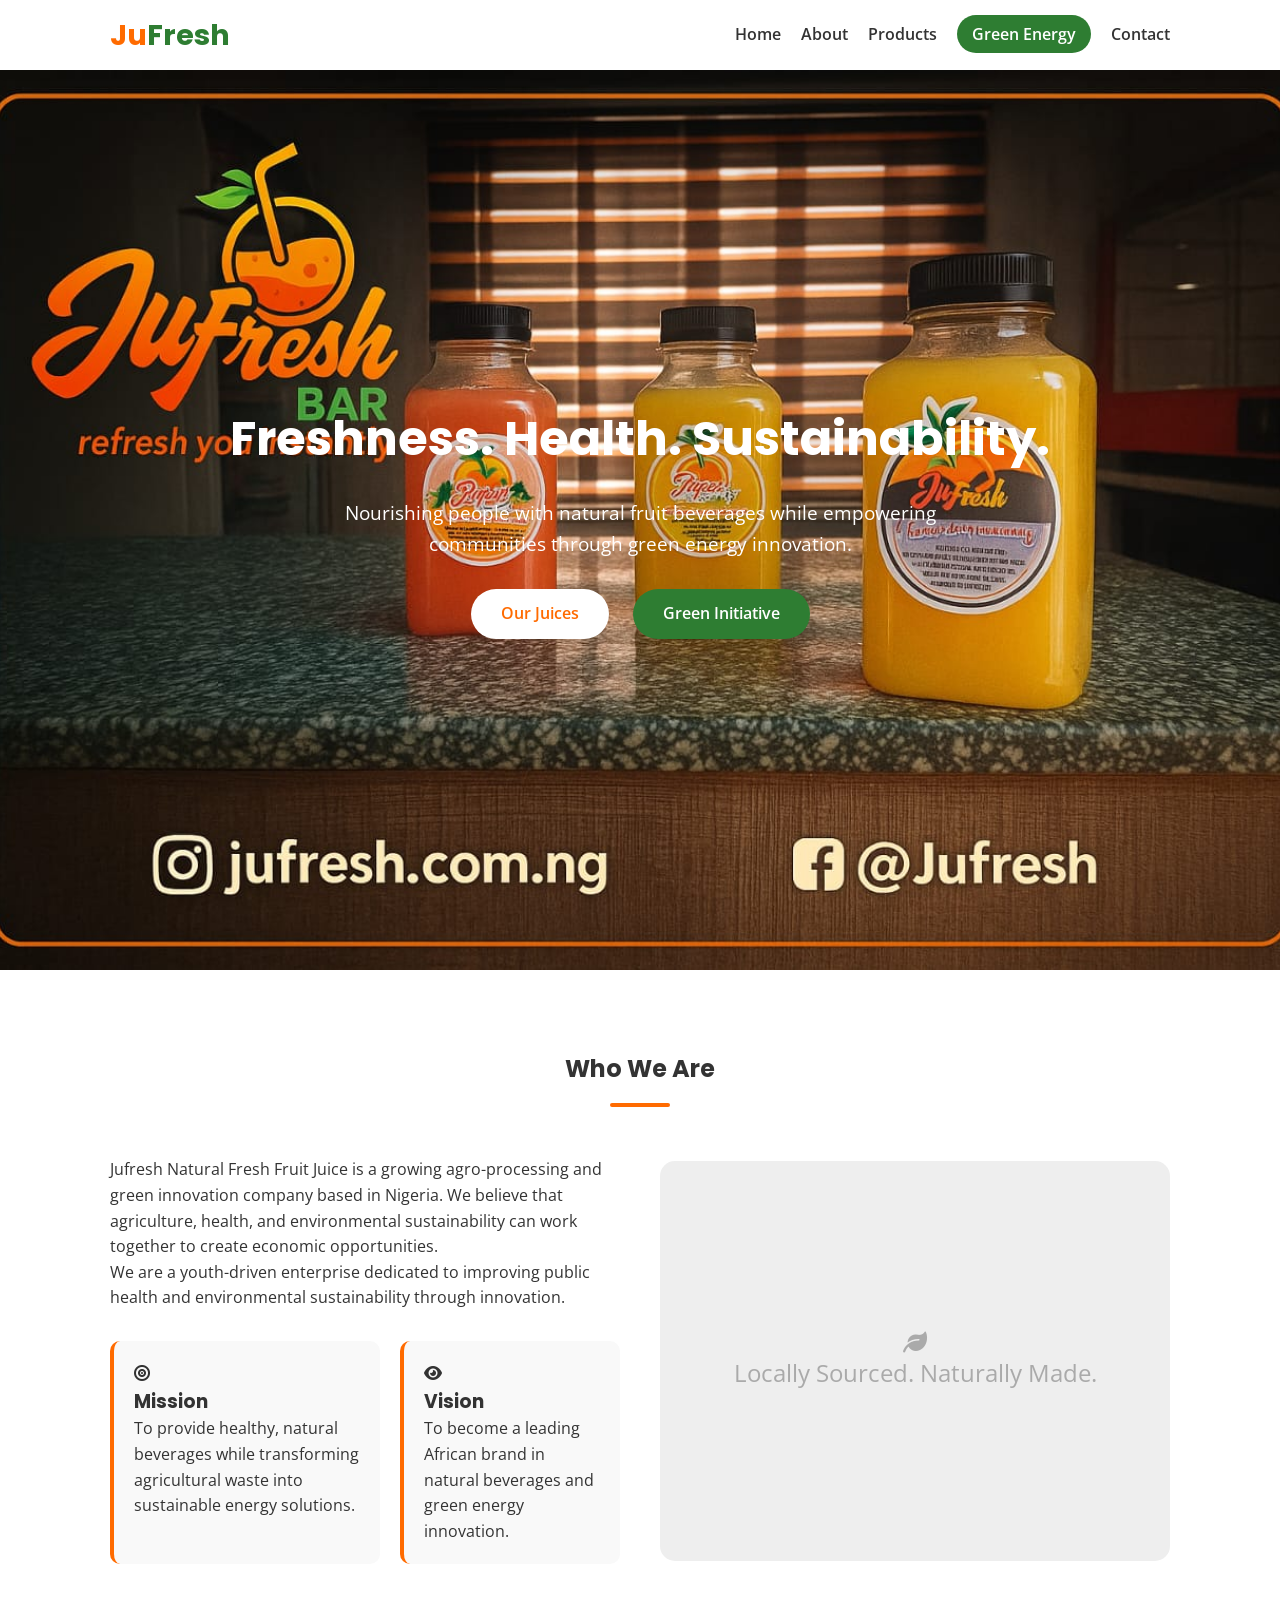
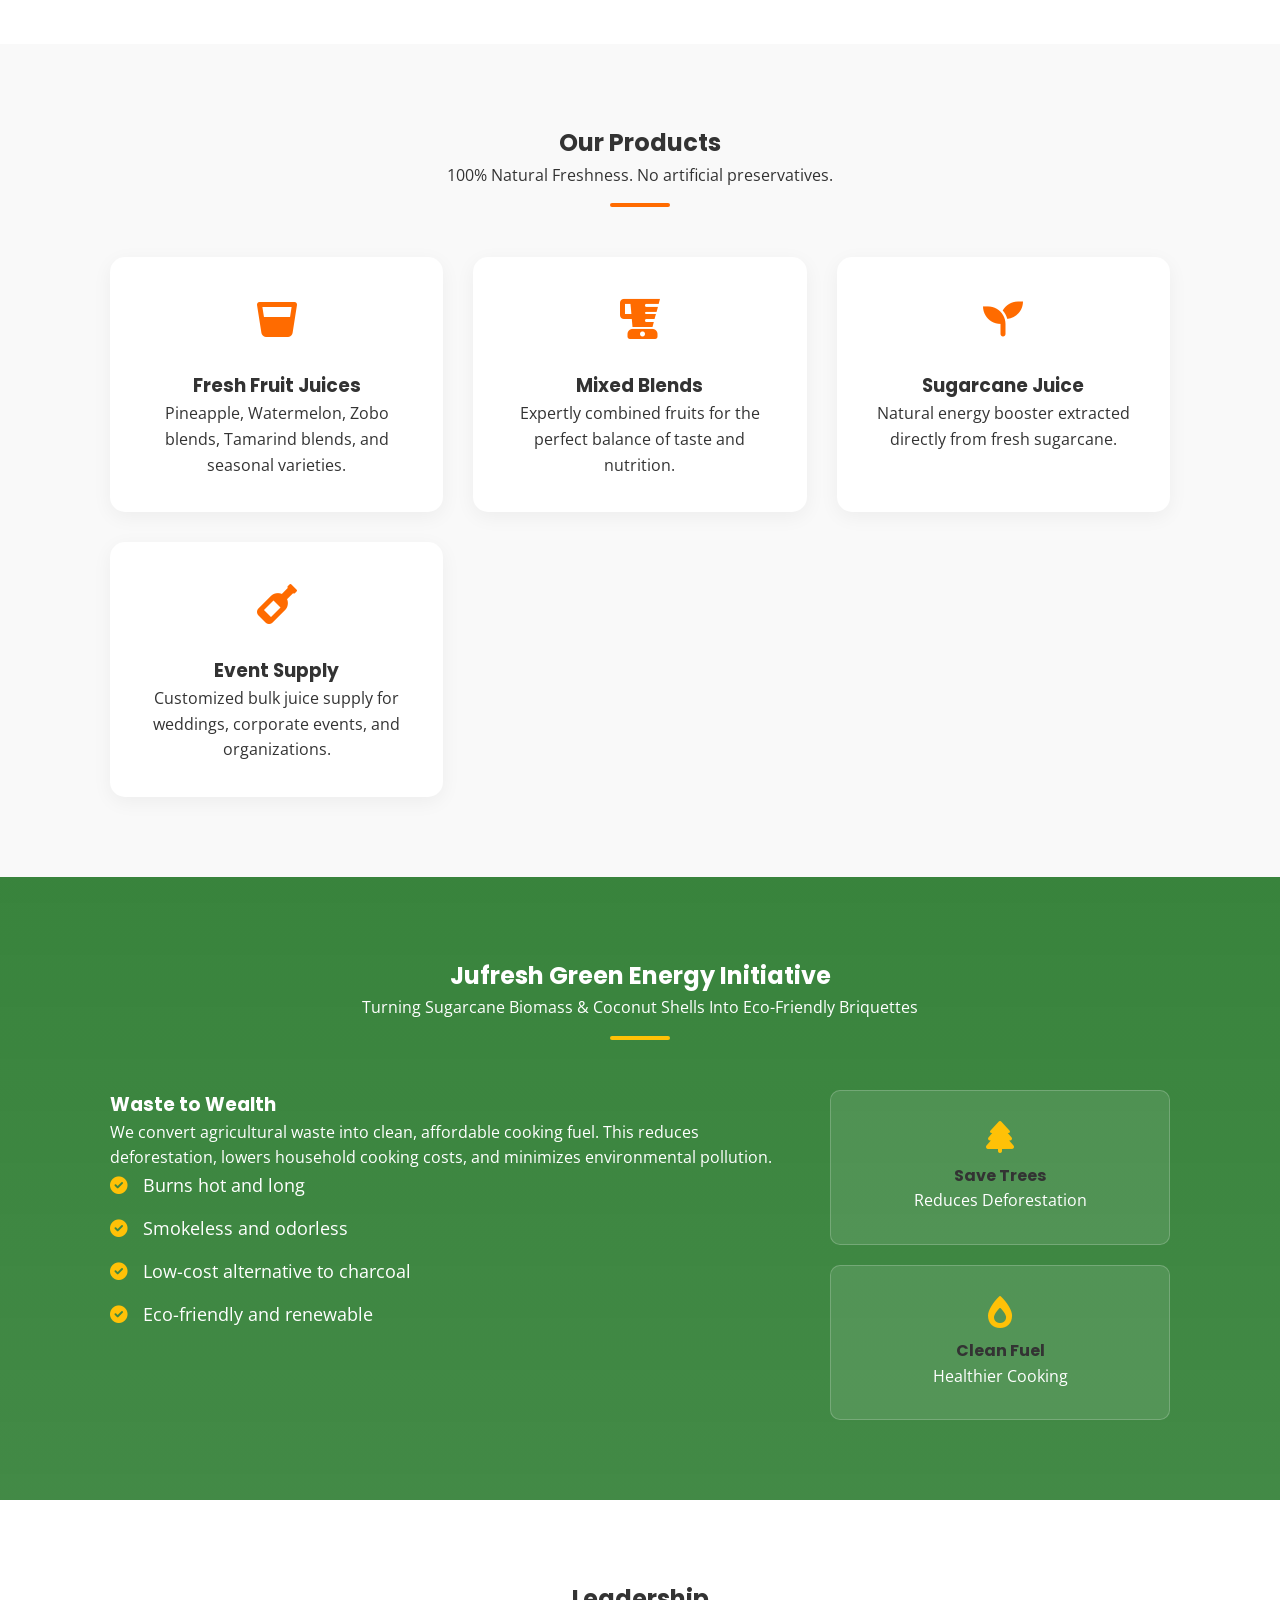
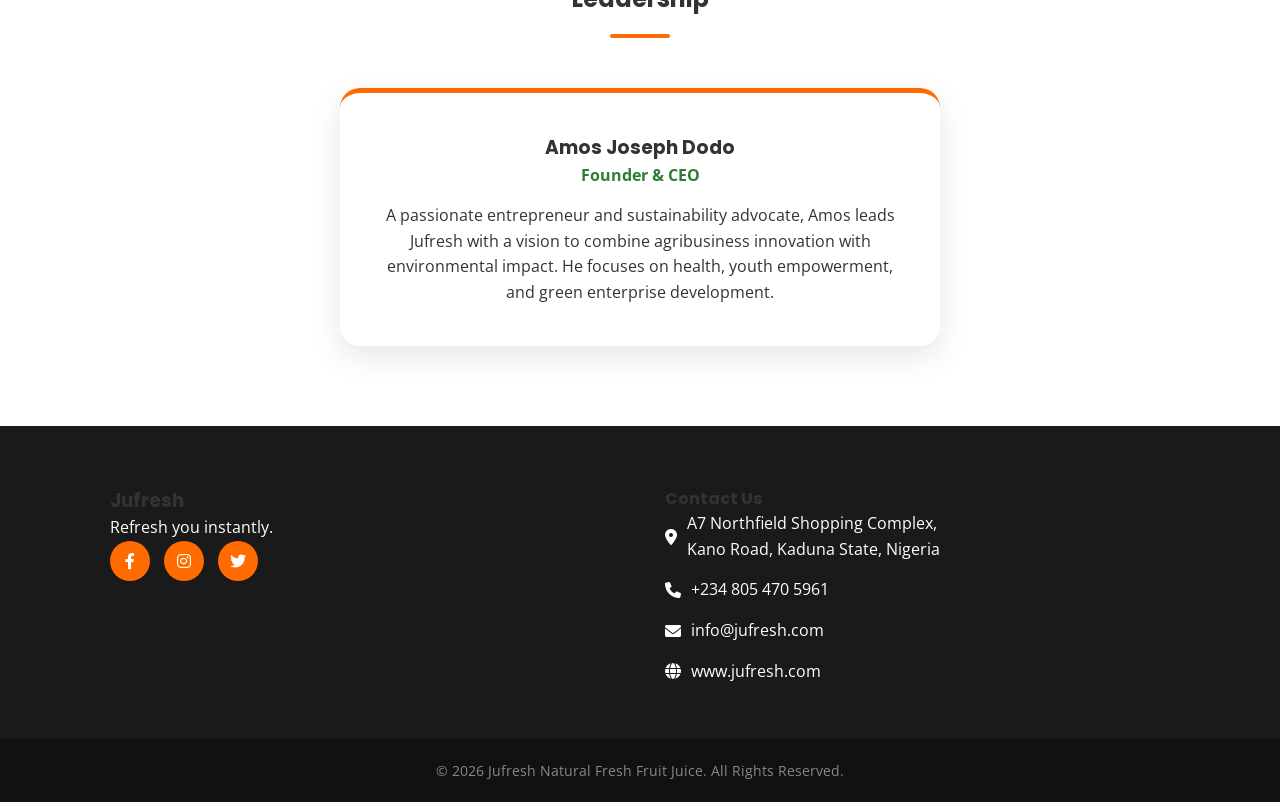
==== index.html @ 8f2bd7f5 "jofresh" ====
<!doctype html>
<html lang="en">
  <head>
    <meta charset="UTF-8" />
    <meta name="viewport" content="width=device-width, initial-scale=1.0" />
    <title>Jufresh | Natural Fruit Juice & Green Energy</title>
    <link
      href="https://fonts.googleapis.com/css2?family=Open+Sans:wght@400;600&family=Poppins:wght@500;700&display=swap"
      rel="stylesheet"
    />
    <link
      rel="stylesheet"
      href="https://cdnjs.cloudflare.com/ajax/libs/font-awesome/6.0.0/css/all.min.css"
    />
    <link rel="stylesheet" href="/styles.css" />
  </head>
  <body>
    <nav class="navbar">
      <div class="container">
        <a href="/images/logo.jpeg" class="logo">Ju<span>Fresh</span></a>
        <div class="menu-toggle" id="mobile-menu">
          <span class="bar"></span>
          <span class="bar"></span>
          <span class="bar"></span>
        </div>
        <ul class="nav-menu">
          <li><a href="#home" class="nav-link">Home</a></li>
          <li><a href="#about" class="nav-link">About</a></li>
          <li><a href="#products" class="nav-link">Products</a></li>
          <li>
            <a href="#green-energy" class="nav-link highlight">Green Energy</a>
          </li>
          <li><a href="#contact" class="nav-link">Contact</a></li>
        </ul>
      </div>
    </nav>

    <header id="home" class="hero">
      <div class="hero-overlay"></div>
      <div class="container hero-content">
        <h1>Freshness. Health. Sustainability.</h1>
        <p>
          Nourishing people with natural fruit beverages while empowering
          communities through green energy innovation.
        </p>
        <div class="hero-btns">
          <a href="#products" class="btn btn-primary">Our Juices</a>
          <a href="#green-energy" class="btn btn-secondary">Green Initiative</a>
        </div>
      </div>
    </header>

    <section id="about" class="section-padding">
      <div class="container">
        <div class="section-header">
          <h2>Who We Are</h2>
          <div class="divider"></div>
        </div>
        <div class="about-grid">
          <div class="about-text">
            <p>
              Jufresh Natural Fresh Fruit Juice is a growing agro-processing and
              green innovation company based in Nigeria. We believe that
              agriculture, health, and environmental sustainability can work
              together to create economic opportunities.
            </p>
            <p>
              We are a youth-driven enterprise dedicated to improving public
              health and environmental sustainability through innovation.
            </p>

            <div class="mission-vision-box">
              <div class="mv-item">
                <i class="fas fa-bullseye"></i>
                <h3>Mission</h3>
                <p>
                  To provide healthy, natural beverages while transforming
                  agricultural waste into sustainable energy solutions.
                </p>
              </div>
              <div class="mv-item">
                <i class="fas fa-eye"></i>
                <h3>Vision</h3>
                <p>
                  To become a leading African brand in natural beverages and
                  green energy innovation.
                </p>
              </div>
            </div>
          </div>
          <div class="about-image">
            <div class="image-placeholder">
              <i class="fas fa-leaf"></i>
              <p>Locally Sourced. Naturally Made.</p>
            </div>
          </div>
        </div>
      </div>
    </section>

    <section id="products" class="section-bg section-padding">
      <div class="container">
        <div class="section-header">
          <h2>Our Products</h2>
          <p>100% Natural Freshness. No artificial preservatives.</p>
          <div class="divider"></div>
        </div>

        <div class="product-grid">
          <div class="product-card">
            <div class="icon-box"><i class="fas fa-glass-whiskey"></i></div>
            <h3>Fresh Fruit Juices</h3>
            <p>
              Pineapple, Watermelon, Zobo blends, Tamarind blends, and seasonal
              varieties.
            </p>
          </div>
          <div class="product-card">
            <div class="icon-box"><i class="fas fa-blender"></i></div>
            <h3>Mixed Blends</h3>
            <p>
              Expertly combined fruits for the perfect balance of taste and
              nutrition.
            </p>
          </div>
          <div class="product-card">
            <div class="icon-box"><i class="fas fa-seedling"></i></div>
            <h3>Sugarcane Juice</h3>
            <p>
              Natural energy booster extracted directly from fresh sugarcane.
            </p>
          </div>
          <div class="product-card">
            <div class="icon-box"><i class="fas fa-wine-bottle"></i></div>
            <h3>Event Supply</h3>
            <p>
              Customized bulk juice supply for weddings, corporate events, and
              organizations.
            </p>
          </div>
        </div>
      </div>
    </section>

    <section id="green-energy" class="green-section section-padding">
      <div class="container">
        <div class="section-header text-white">
          <h2>Jufresh Green Energy Initiative</h2>
          <p>
            Turning Sugarcane Biomass & Coconut Shells Into Eco-Friendly
            Briquettes
          </p>
          <div class="divider white-divider"></div>
        </div>

        <div class="green-content">
          <div class="green-text">
            <h3>Waste to Wealth</h3>
            <p>
              We convert agricultural waste into clean, affordable cooking fuel.
              This reduces deforestation, lowers household cooking costs, and
              minimizes environmental pollution.
            </p>
            <ul class="green-list">
              <li><i class="fas fa-check-circle"></i> Burns hot and long</li>
              <li>
                <i class="fas fa-check-circle"></i> Smokeless and odorless
              </li>
              <li>
                <i class="fas fa-check-circle"></i> Low-cost alternative to
                charcoal
              </li>
              <li>
                <i class="fas fa-check-circle"></i> Eco-friendly and renewable
              </li>
            </ul>
          </div>
          <div class="green-stats">
            <div class="stat-card">
              <i class="fas fa-tree"></i>
              <h4>Save Trees</h4>
              <p>Reduces Deforestation</p>
            </div>
            <div class="stat-card">
              <i class="fas fa-burn"></i>
              <h4>Clean Fuel</h4>
              <p>Healthier Cooking</p>
            </div>
          </div>
        </div>
      </div>
    </section>

    <section class="section-padding">
      <div class="container">
        <div class="section-header">
          <h2>Leadership</h2>
          <div class="divider"></div>
        </div>
        <div class="team-card">
          <div class="team-content">
            <h3>Amos Joseph Dodo</h3>
            <span class="role">Founder & CEO</span>
            <p>
              A passionate entrepreneur and sustainability advocate, Amos leads
              Jufresh with a vision to combine agribusiness innovation with
              environmental impact. He focuses on health, youth empowerment, and
              green enterprise development.
            </p>
          </div>
        </div>
      </div>
    </section>

    <footer id="contact">
      <div class="container footer-grid">
        <div class="footer-info">
          <h3>Jufresh</h3>
          <p>Refresh you instantly.</p>
          <div class="social-links">
            <a href="#"><i class="fab fa-facebook-f"></i></a>
            <a href="#"><i class="fab fa-instagram"></i></a>
            <a href="#"><i class="fab fa-twitter"></i></a>
          </div>
        </div>
        <div class="footer-contact">
          <h4>Contact Us</h4>
          <p>
            <i class="fas fa-map-marker-alt"></i> A7 Northfield Shopping
            Complex,<br />Kano Road, Kaduna State, Nigeria
          </p>
          <p><i class="fas fa-phone"></i> +234 805 470 5961</p>
          <p><i class="fas fa-envelope"></i> info@jufresh.com</p>
          <p><i class="fas fa-globe"></i> www.jufresh.com</p>
        </div>
      </div>
      <div class="copyright">
        <p>
          &copy; 2026 Jufresh Natural Fresh Fruit Juice. All Rights Reserved.
        </p>
      </div>
    </footer>

    <script src="/script.js"></script>
  </body>
</html>
---- styles.css ----
:root {
  --primary-orange: #ff6b00;
  --primary-yellow: #ffc107;
  --primary-green: #2e7d32;
  --dark-text: #333333;
  --light-text: #666666;
  --white: #ffffff;
  --bg-light: #f9f9f9;
}

* {
  margin: 0;
  padding: 0;
  box-sizing: border-box;
}

body {
  font-family: "Open Sans", sans-serif;
  line-height: 1.6;
  color: var(--dark-text);
}

h1,
h2,
h3,
h4 {
  font-family: "Poppins", sans-serif;
  color: var(--dark-text);
}

a {
  text-decoration: none;
  color: inherit;
}

ul {
  list-style: none;
}

.container {
  max-width: 1100px;
  margin: 0 auto;
  padding: 0 20px;
}

/* Navbar */
.navbar {
  background: var(--white);
  box-shadow: 0 2px 10px rgba(0, 0, 0, 0.1);
  position: fixed;
  width: 100%;
  top: 0;
  z-index: 1000;
}

.navbar .container {
  display: flex;
  justify-content: space-between;
  align-items: center;
  height: 70px;
}

.logo {
  font-size: 1.8rem;
  font-weight: 700;
  font-family: "Poppins", sans-serif;
  color: var(--primary-orange);
}

.logo span {
  color: var(--primary-green);
}

.nav-menu {
  display: flex;
  gap: 20px;
}

.nav-link {
  font-weight: 600;
  transition: 0.3s;
}

.nav-link:hover {
  color: var(--primary-orange);
}

.nav-link.highlight {
  background: var(--primary-green);
  color: var(--white);
  padding: 8px 15px;
  border-radius: 20px;
}

/* Mobile Menu */
.menu-toggle {
  display: none;
  cursor: pointer;
}

.bar {
  display: block;
  width: 25px;
  height: 3px;
  margin: 5px auto;
  background-color: var(--dark-text);
}

/* Hero Section */
.hero {
  height: 100vh;
  background: url("/images/banner.jpeg");
  /* Note: Since I can't access local files, replace the URL above with a real image path in production */
  background-size: cover;
  background-position: center;
  display: flex;
  align-items: center;
  justify-content: center;
  text-align: center;
  color: var(--white);
  margin-top: 70px;
}

.hero h1 {
  font-size: 3rem;
  color: var(--white);
  margin-bottom: 20px;
}

.hero p {
  font-size: 1.2rem;
  margin-bottom: 30px;
  max-width: 700px;
  margin-left: auto;
  margin-right: auto;
}

.btn {
  display: inline-block;
  padding: 12px 30px;
  border-radius: 30px;
  font-weight: 600;
  transition: 0.3s;
  margin: 0 10px;
}

.btn-primary {
  background: var(--white);
  color: var(--primary-orange);
}

.btn-secondary {
  background: var(--primary-green);
  color: var(--white);
}

.btn:hover {
  transform: translateY(-3px);
  box-shadow: 0 5px 15px rgba(0, 0, 0, 0.2);
}

/* Section Styling */
.section-padding {
  padding: 80px 0;
}

.section-bg {
  background-color: var(--bg-light);
}

.section-header {
  text-align: center;
  margin-bottom: 50px;
}

.divider {
  width: 60px;
  height: 4px;
  background: var(--primary-orange);
  margin: 15px auto;
  border-radius: 2px;
}

/* About Grid */
.about-grid {
  display: grid;
  grid-template-columns: 1fr 1fr;
  gap: 40px;
  align-items: center;
}

.mission-vision-box {
  display: flex;
  gap: 20px;
  margin-top: 30px;
}

.mv-item {
  background: var(--bg-light);
  padding: 20px;
  border-radius: 10px;
  border-left: 4px solid var(--primary-orange);
}

.image-placeholder {
  background-color: #eee;
  height: 400px;
  display: flex;
  flex-direction: column;
  align-items: center;
  justify-content: center;
  border-radius: 15px;
  color: #aaa;
  font-size: 1.5rem;
}

/* Products */
.product-grid {
  display: grid;
  grid-template-columns: repeat(auto-fit, minmax(250px, 1fr));
  gap: 30px;
}

.product-card {
  background: var(--white);
  padding: 30px;
  border-radius: 15px;
  text-align: center;
  box-shadow: 0 5px 20px rgba(0, 0, 0, 0.05);
  transition: 0.3s;
  border-bottom: 4px solid transparent;
}

.product-card:hover {
  transform: translateY(-10px);
  border-bottom: 4px solid var(--primary-orange);
}

.icon-box {
  font-size: 2.5rem;
  color: var(--primary-orange);
  margin-bottom: 20px;
}

/* Green Energy Section */
.green-section {
  background:
    linear-gradient(rgba(46, 125, 50, 0.95), rgba(46, 125, 50, 0.9)),
    url("https://source.unsplash.com/1600x900/?forest,green");
  background-size: cover;
  color: var(--white);
}

.green-section h2,
.green-section h3,
.green-section p {
  color: var(--white);
}

.white-divider {
  background: var(--primary-yellow);
}

.green-content {
  display: grid;
  grid-template-columns: 2fr 1fr;
  gap: 40px;
}

.green-list li {
  margin-bottom: 15px;
  font-size: 1.1rem;
}

.green-list i {
  color: var(--primary-yellow);
  margin-right: 10px;
}

.green-stats {
  display: flex;
  flex-direction: column;
  gap: 20px;
}

.stat-card {
  background: rgba(255, 255, 255, 0.1);
  padding: 30px;
  border-radius: 10px;
  text-align: center;
  border: 1px solid rgba(255, 255, 255, 0.2);
}

.stat-card i {
  font-size: 2rem;
  color: var(--primary-yellow);
  margin-bottom: 10px;
}

/* Team */
.team-card {
  background: var(--white);
  max-width: 600px;
  margin: 0 auto;
  padding: 40px;
  border-radius: 20px;
  box-shadow: 0 10px 30px rgba(0, 0, 0, 0.1);
  text-align: center;
  border-top: 5px solid var(--primary-orange);
}

.role {
  display: block;
  color: var(--primary-green);
  font-weight: 700;
  margin-bottom: 15px;
}

/* Footer */
footer {
  background: #1a1a1a;
  color: #fff;
  padding-top: 60px;
}

.footer-grid {
  display: grid;
  grid-template-columns: 1fr 1fr;
  gap: 50px;
  padding-bottom: 40px;
}

.social-links a {
  display: inline-block;
  width: 40px;
  height: 40px;
  background: var(--primary-orange);
  color: var(--white);
  border-radius: 50%;
  text-align: center;
  line-height: 40px;
  margin-right: 10px;
  transition: 0.3s;
}

.social-links a:hover {
  background: var(--primary-yellow);
  color: var(--dark-text);
}

.footer-contact p {
  margin-bottom: 15px;
  display: flex;
  align-items: center;
  gap: 10px;
}

.copyright {
  background: #111;
  text-align: center;
  padding: 20px;
  font-size: 0.9rem;
  color: #888;
}

/* Responsive */
@media (max-width: 768px) {
  .menu-toggle {
    display: block;
  }

  .nav-menu {
    position: fixed;
    left: -100%;
    top: 70px;
    flex-direction: column;
    background: var(--white);
    width: 100%;
    text-align: center;
    transition: 0.3s;
    box-shadow: 0 2px 10px rgba(0, 0, 0, 0.1);
    padding: 20px 0;
  }

  .nav-menu.active {
    left: 0;
  }

  .nav-menu li {
    margin: 15px 0;
  }

  .about-grid,
  .green-content,
  .footer-grid {
    grid-template-columns: 1fr;
  }

  .hero h1 {
    font-size: 2rem;
  }
}
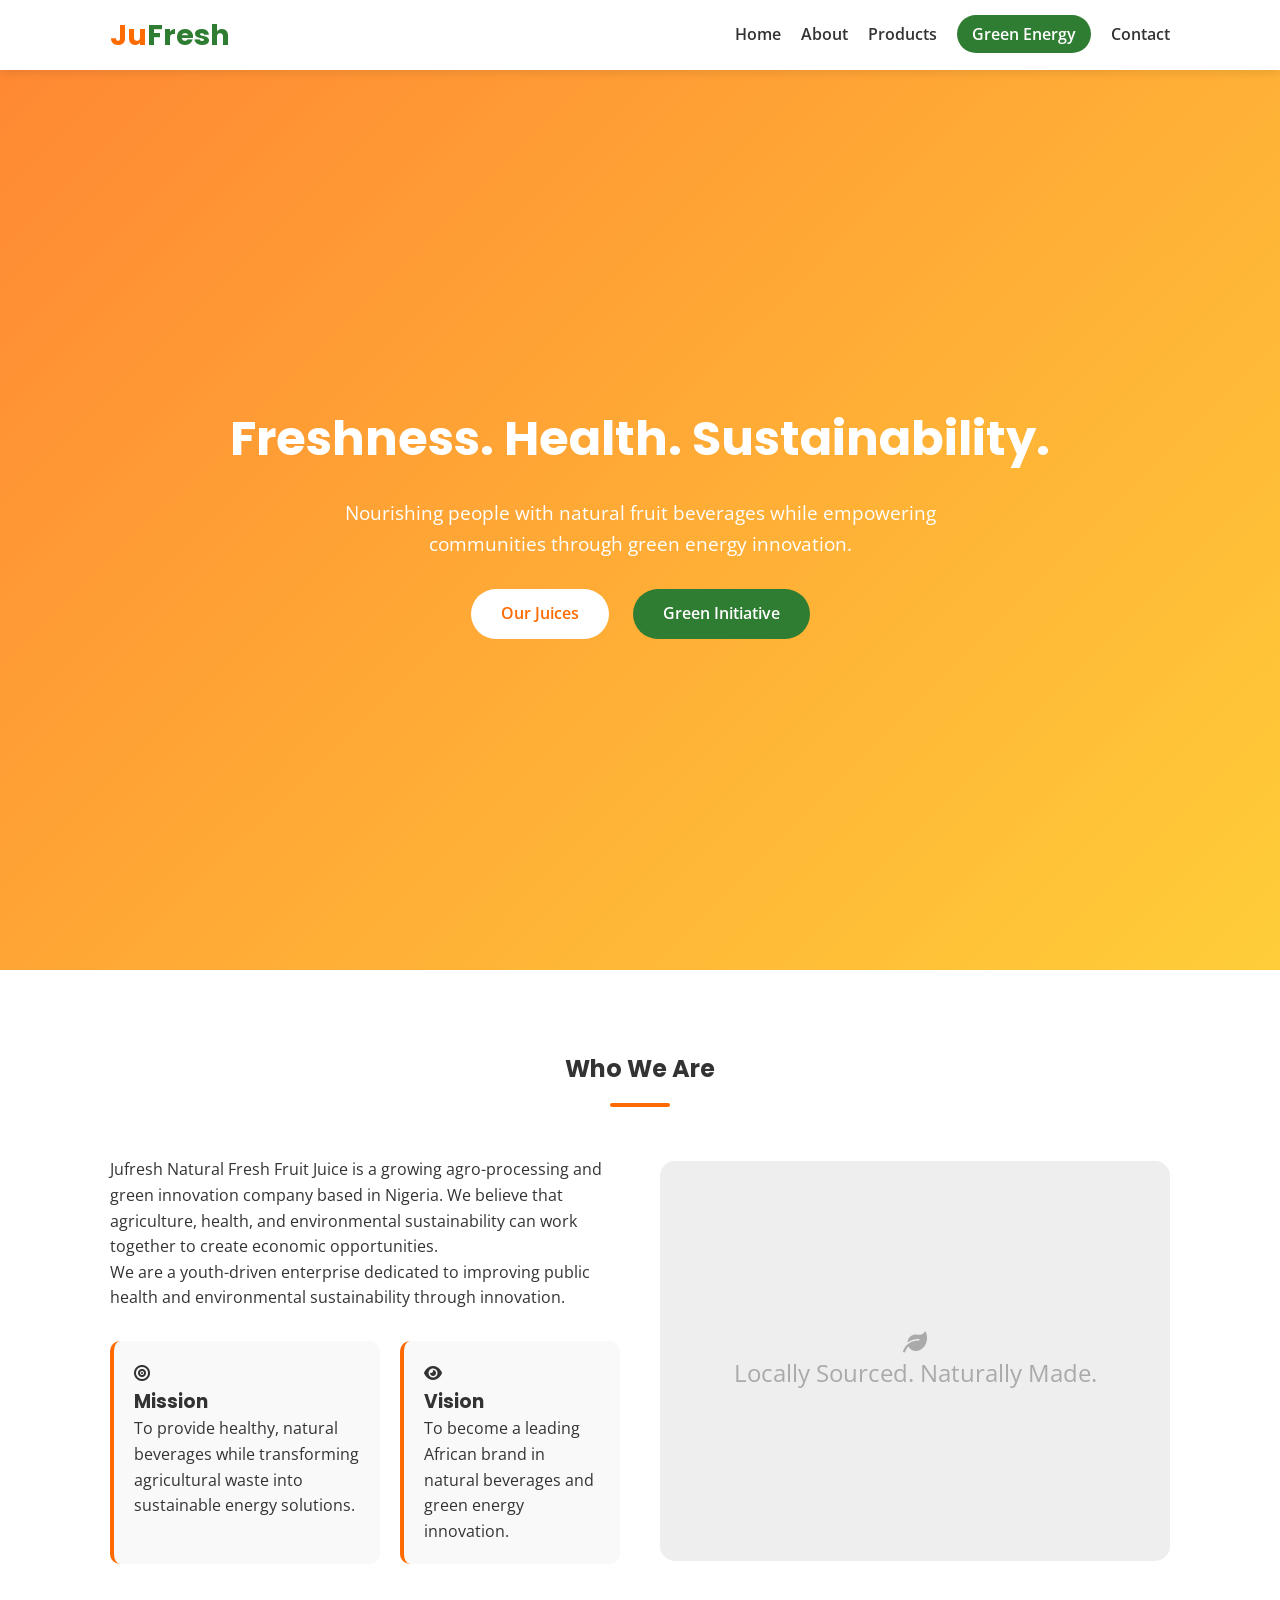
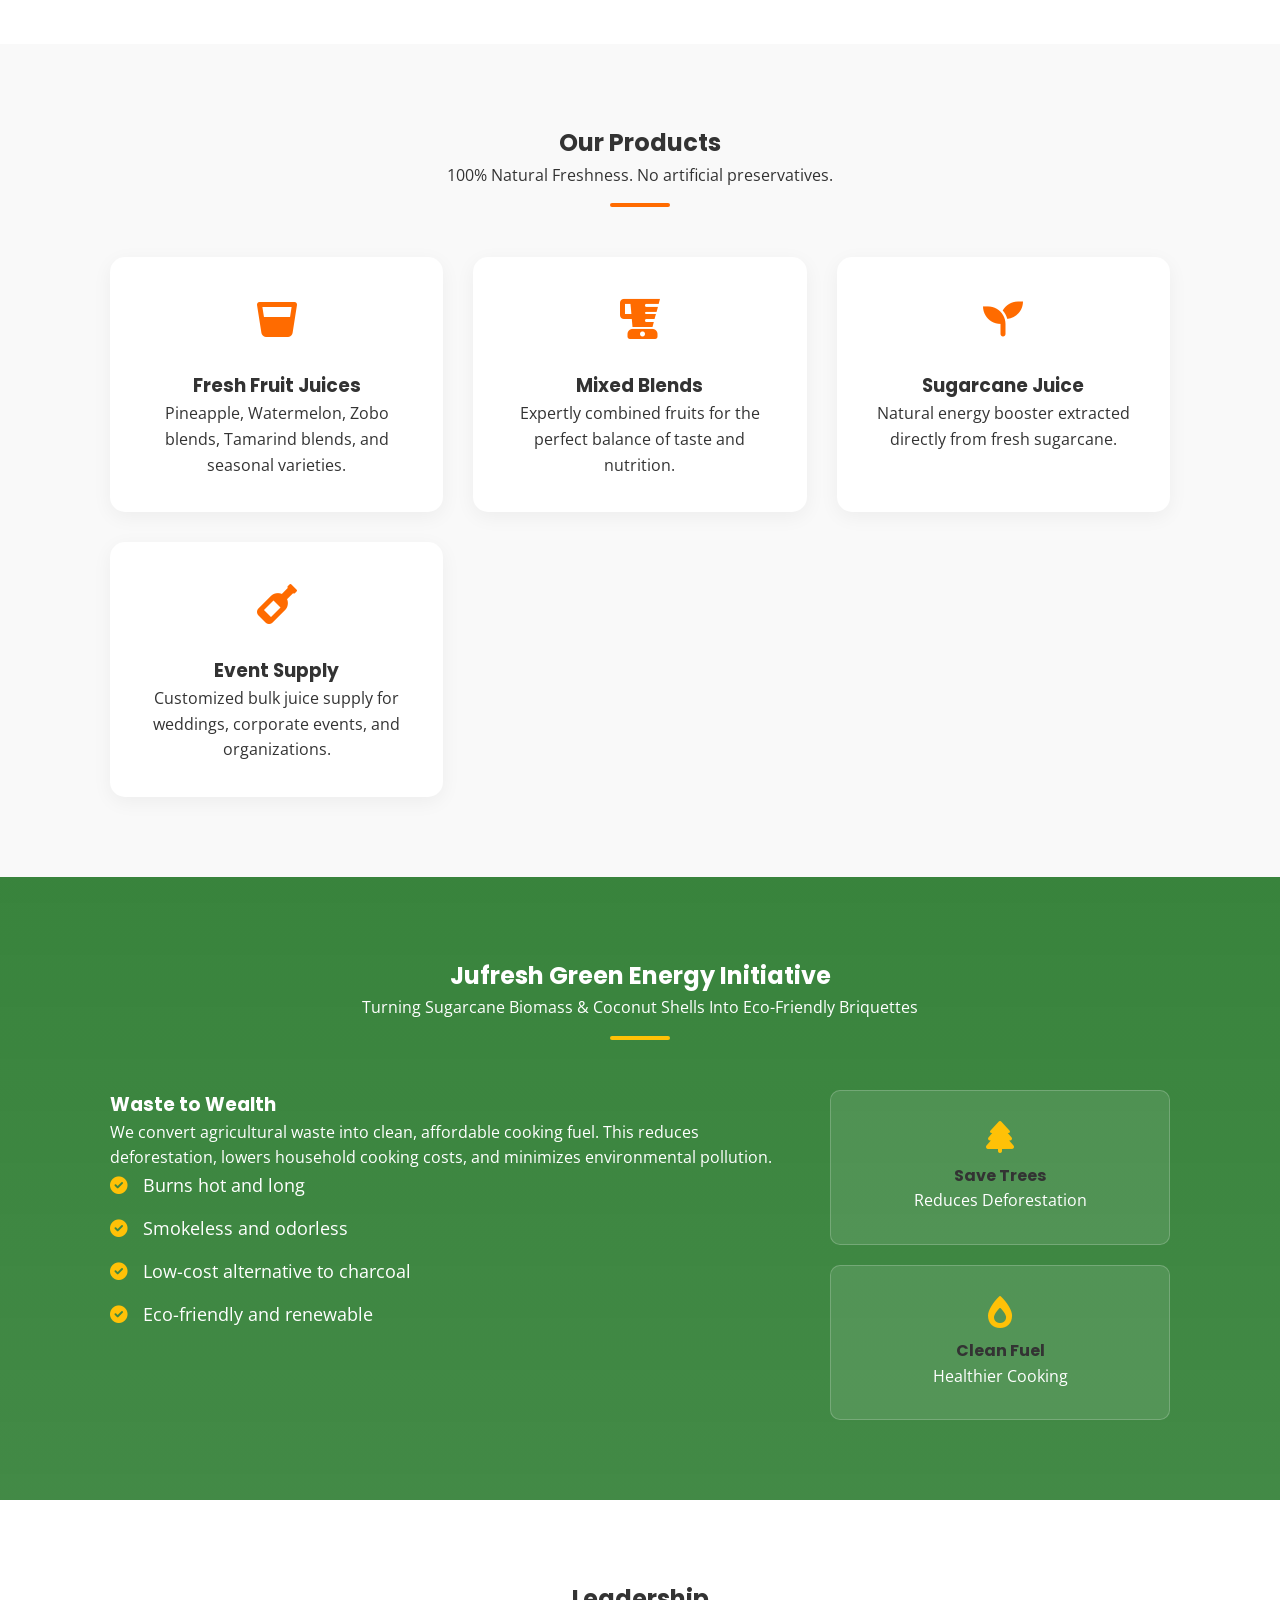
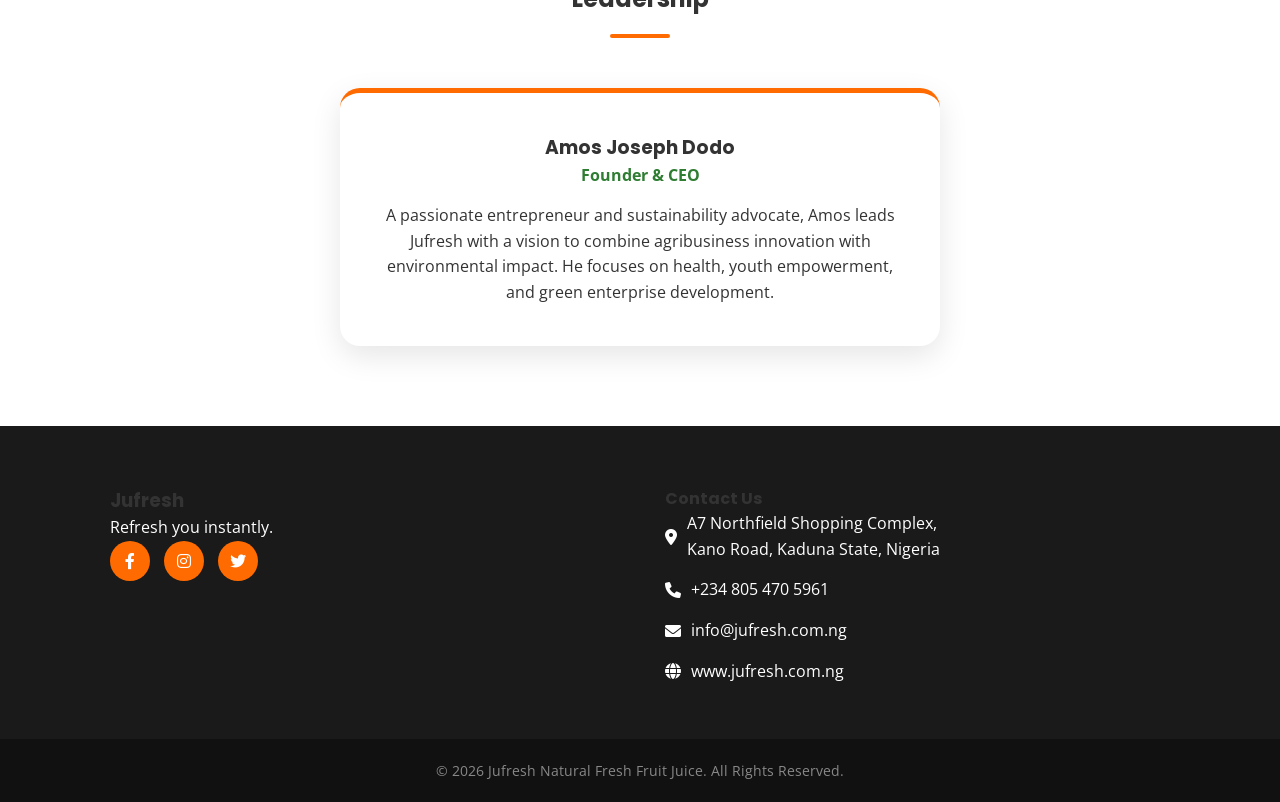
==== commit e8a80c6a: "Update index.html" ====
--- a/index.html
+++ b/index.html
@@ -17,7 +17,7 @@
   <body>
     <nav class="navbar">
       <div class="container">
-        <a href="/images/logo.jpeg" class="logo">Ju<span>Fresh</span></a>
+        <a href="#" class="logo">Ju<span>Fresh</span></a>
         <div class="menu-toggle" id="mobile-menu">
           <span class="bar"></span>
           <span class="bar"></span>
@@ -230,8 +230,8 @@
             Complex,<br />Kano Road, Kaduna State, Nigeria
           </p>
           <p><i class="fas fa-phone"></i> +234 805 470 5961</p>
-          <p><i class="fas fa-envelope"></i> info@jufresh.com</p>
-          <p><i class="fas fa-globe"></i> www.jufresh.com</p>
+          <p><i class="fas fa-envelope"></i> info@jufresh.com.ng</p>
+          <p><i class="fas fa-globe"></i> www.jufresh.com.ng</p>
         </div>
       </div>
       <div class="copyright">
--- a/styles.css
+++ b/styles.css
@@ -108,17 +108,17 @@
 
 /* Hero Section */
 .hero {
-  height: 100vh;
-  background: url("/images/banner.jpeg");
-  /* Note: Since I can't access local files, replace the URL above with a real image path in production */
-  background-size: cover;
-  background-position: center;
-  display: flex;
-  align-items: center;
-  justify-content: center;
-  text-align: center;
-  color: var(--white);
-  margin-top: 70px;
+    height: 100vh;
+    background: linear-gradient(135deg, rgba(255, 107, 0, 0.8), rgba(255, 193, 7, 0.8)), url('https://source.unsplash.com/1600x900/?juice,fruit'); 
+    /* Note: Since I can't access local files, replace the URL above with a real image path in production */
+    background-size: cover;
+    background-position: center;
+    display: flex;
+    align-items: center;
+    justify-content: center;
+    text-align: center;
+    color: var(--white);
+    margin-top: 70px;
 }
 
 .hero h1 {
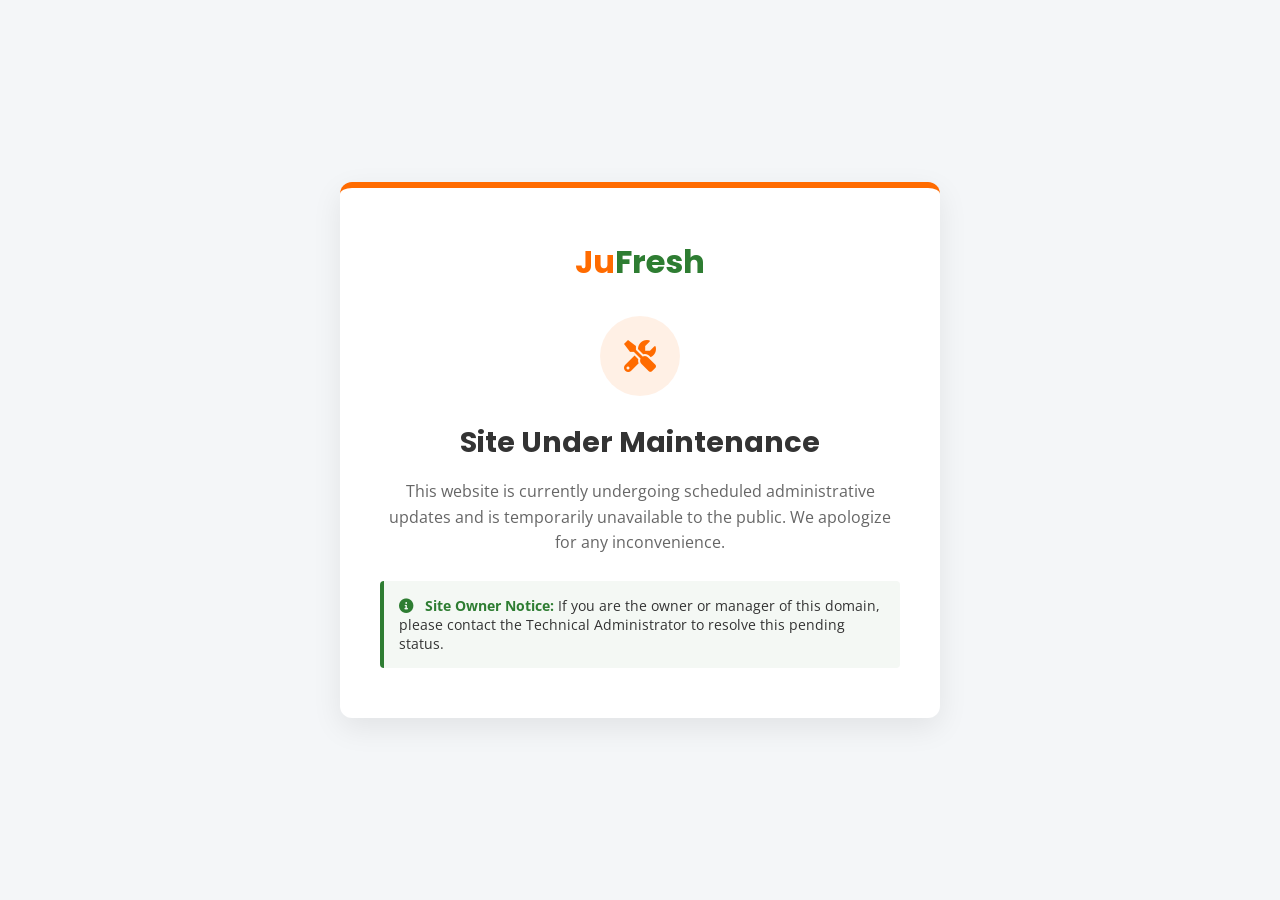
==== commit ea7c9fa1: "Site Unavailable" ====
--- a/index.html
+++ b/index.html
@@ -3,244 +3,144 @@
   <head>
     <meta charset="UTF-8" />
     <meta name="viewport" content="width=device-width, initial-scale=1.0" />
-    <title>Jufresh | Natural Fruit Juice & Green Energy</title>
+    <title>Site Temporarily Unavailable | Jufresh</title>
     <link
-      href="https://fonts.googleapis.com/css2?family=Open+Sans:wght@400;600&family=Poppins:wght@500;700&display=swap"
+      href="https://fonts.googleapis.com/css2?family=Poppins:wght@500;700&family=Open+Sans:wght@400;600&display=swap"
       rel="stylesheet"
     />
     <link
       rel="stylesheet"
       href="https://cdnjs.cloudflare.com/ajax/libs/font-awesome/6.0.0/css/all.min.css"
     />
-    <link rel="stylesheet" href="/styles.css" />
+    <style>
+      :root {
+        --primary-orange: #ff6b00;
+        --primary-green: #2e7d32;
+        --dark-text: #333333;
+        --light-text: #666666;
+        --bg-light: #f4f6f8;
+        --white: #ffffff;
+      }
+
+      * {
+        margin: 0;
+        padding: 0;
+        box-sizing: border-box;
+      }
+
+      body {
+        font-family: "Open Sans", sans-serif;
+        background-color: var(--bg-light);
+        color: var(--dark-text);
+        display: flex;
+        align-items: center;
+        justify-content: center;
+        height: 100vh;
+        padding: 20px;
+      }
+
+      .maintenance-container {
+        background: var(--white);
+        max-width: 600px;
+        width: 100%;
+        padding: 50px 40px;
+        border-radius: 12px;
+        box-shadow: 0 10px 30px rgba(0, 0, 0, 0.08);
+        text-align: center;
+        border-top: 6px solid var(--primary-orange);
+      }
+
+      .logo {
+        font-size: 2rem;
+        font-weight: 700;
+        font-family: "Poppins", sans-serif;
+        color: var(--primary-orange);
+        margin-bottom: 30px;
+        display: inline-block;
+      }
+
+      .logo span {
+        color: var(--primary-green);
+      }
+
+      .icon-wrapper {
+        width: 80px;
+        height: 80px;
+        background: rgba(255, 107, 0, 0.1);
+        border-radius: 50%;
+        display: flex;
+        align-items: center;
+        justify-content: center;
+        margin: 0 auto 25px;
+      }
+
+      .icon-wrapper i {
+        font-size: 2rem;
+        color: var(--primary-orange);
+      }
+
+      h1 {
+        font-family: "Poppins", sans-serif;
+        font-size: 1.8rem;
+        margin-bottom: 15px;
+        color: var(--dark-text);
+      }
+
+      p {
+        font-size: 1rem;
+        color: var(--light-text);
+        line-height: 1.6;
+        margin-bottom: 25px;
+      }
+
+      .admin-notice {
+        background: rgba(46, 125, 50, 0.05);
+        border-left: 4px solid var(--primary-green);
+        padding: 15px;
+        border-radius: 4px;
+        font-size: 0.9rem;
+        text-align: left;
+        color: var(--dark-text);
+      }
+
+      .admin-notice strong {
+        color: var(--primary-green);
+      }
+
+      @media (max-width: 480px) {
+        .maintenance-container {
+          padding: 40px 20px;
+        }
+        h1 {
+          font-size: 1.5rem;
+        }
+      }
+    </style>
   </head>
   <body>
-    <nav class="navbar">
-      <div class="container">
-        <a href="#" class="logo">Ju<span>Fresh</span></a>
-        <div class="menu-toggle" id="mobile-menu">
-          <span class="bar"></span>
-          <span class="bar"></span>
-          <span class="bar"></span>
-        </div>
-        <ul class="nav-menu">
-          <li><a href="#home" class="nav-link">Home</a></li>
-          <li><a href="#about" class="nav-link">About</a></li>
-          <li><a href="#products" class="nav-link">Products</a></li>
-          <li>
-            <a href="#green-energy" class="nav-link highlight">Green Energy</a>
-          </li>
-          <li><a href="#contact" class="nav-link">Contact</a></li>
-        </ul>
+    <div class="maintenance-container">
+      <div class="logo">Ju<span>Fresh</span></div>
+
+      <div class="icon-wrapper">
+        <i class="fas fa-tools"></i>
       </div>
-    </nav>
 
-    <header id="home" class="hero">
-      <div class="hero-overlay"></div>
-      <div class="container hero-content">
-        <h1>Freshness. Health. Sustainability.</h1>
-        <p>
-          Nourishing people with natural fruit beverages while empowering
-          communities through green energy innovation.
-        </p>
-        <div class="hero-btns">
-          <a href="#products" class="btn btn-primary">Our Juices</a>
-          <a href="#green-energy" class="btn btn-secondary">Green Initiative</a>
-        </div>
+      <h1>Site Under Maintenance</h1>
+      <p>
+        This website is currently undergoing scheduled administrative updates
+        and is temporarily unavailable to the public. We apologize for any
+        inconvenience.
+      </p>
+
+      <div class="admin-notice">
+        <i
+          class="fas fa-info-circle"
+          style="color: var(--primary-green); margin-right: 8px"
+        ></i>
+        <strong>Site Owner Notice:</strong> If you are the owner or manager of
+        this domain, please contact the Technical Administrator to resolve this
+        pending status.
       </div>
-    </header>
-
-    <section id="about" class="section-padding">
-      <div class="container">
-        <div class="section-header">
-          <h2>Who We Are</h2>
-          <div class="divider"></div>
-        </div>
-        <div class="about-grid">
-          <div class="about-text">
-            <p>
-              Jufresh Natural Fresh Fruit Juice is a growing agro-processing and
-              green innovation company based in Nigeria. We believe that
-              agriculture, health, and environmental sustainability can work
-              together to create economic opportunities.
-            </p>
-            <p>
-              We are a youth-driven enterprise dedicated to improving public
-              health and environmental sustainability through innovation.
-            </p>
-
-            <div class="mission-vision-box">
-              <div class="mv-item">
-                <i class="fas fa-bullseye"></i>
-                <h3>Mission</h3>
-                <p>
-                  To provide healthy, natural beverages while transforming
-                  agricultural waste into sustainable energy solutions.
-                </p>
-              </div>
-              <div class="mv-item">
-                <i class="fas fa-eye"></i>
-                <h3>Vision</h3>
-                <p>
-                  To become a leading African brand in natural beverages and
-                  green energy innovation.
-                </p>
-              </div>
-            </div>
-          </div>
-          <div class="about-image">
-            <div class="image-placeholder">
-              <i class="fas fa-leaf"></i>
-              <p>Locally Sourced. Naturally Made.</p>
-            </div>
-          </div>
-        </div>
-      </div>
-    </section>
-
-    <section id="products" class="section-bg section-padding">
-      <div class="container">
-        <div class="section-header">
-          <h2>Our Products</h2>
-          <p>100% Natural Freshness. No artificial preservatives.</p>
-          <div class="divider"></div>
-        </div>
-
-        <div class="product-grid">
-          <div class="product-card">
-            <div class="icon-box"><i class="fas fa-glass-whiskey"></i></div>
-            <h3>Fresh Fruit Juices</h3>
-            <p>
-              Pineapple, Watermelon, Zobo blends, Tamarind blends, and seasonal
-              varieties.
-            </p>
-          </div>
-          <div class="product-card">
-            <div class="icon-box"><i class="fas fa-blender"></i></div>
-            <h3>Mixed Blends</h3>
-            <p>
-              Expertly combined fruits for the perfect balance of taste and
-              nutrition.
-            </p>
-          </div>
-          <div class="product-card">
-            <div class="icon-box"><i class="fas fa-seedling"></i></div>
-            <h3>Sugarcane Juice</h3>
-            <p>
-              Natural energy booster extracted directly from fresh sugarcane.
-            </p>
-          </div>
-          <div class="product-card">
-            <div class="icon-box"><i class="fas fa-wine-bottle"></i></div>
-            <h3>Event Supply</h3>
-            <p>
-              Customized bulk juice supply for weddings, corporate events, and
-              organizations.
-            </p>
-          </div>
-        </div>
-      </div>
-    </section>
-
-    <section id="green-energy" class="green-section section-padding">
-      <div class="container">
-        <div class="section-header text-white">
-          <h2>Jufresh Green Energy Initiative</h2>
-          <p>
-            Turning Sugarcane Biomass & Coconut Shells Into Eco-Friendly
-            Briquettes
-          </p>
-          <div class="divider white-divider"></div>
-        </div>
-
-        <div class="green-content">
-          <div class="green-text">
-            <h3>Waste to Wealth</h3>
-            <p>
-              We convert agricultural waste into clean, affordable cooking fuel.
-              This reduces deforestation, lowers household cooking costs, and
-              minimizes environmental pollution.
-            </p>
-            <ul class="green-list">
-              <li><i class="fas fa-check-circle"></i> Burns hot and long</li>
-              <li>
-                <i class="fas fa-check-circle"></i> Smokeless and odorless
-              </li>
-              <li>
-                <i class="fas fa-check-circle"></i> Low-cost alternative to
-                charcoal
-              </li>
-              <li>
-                <i class="fas fa-check-circle"></i> Eco-friendly and renewable
-              </li>
-            </ul>
-          </div>
-          <div class="green-stats">
-            <div class="stat-card">
-              <i class="fas fa-tree"></i>
-              <h4>Save Trees</h4>
-              <p>Reduces Deforestation</p>
-            </div>
-            <div class="stat-card">
-              <i class="fas fa-burn"></i>
-              <h4>Clean Fuel</h4>
-              <p>Healthier Cooking</p>
-            </div>
-          </div>
-        </div>
-      </div>
-    </section>
-
-    <section class="section-padding">
-      <div class="container">
-        <div class="section-header">
-          <h2>Leadership</h2>
-          <div class="divider"></div>
-        </div>
-        <div class="team-card">
-          <div class="team-content">
-            <h3>Amos Joseph Dodo</h3>
-            <span class="role">Founder & CEO</span>
-            <p>
-              A passionate entrepreneur and sustainability advocate, Amos leads
-              Jufresh with a vision to combine agribusiness innovation with
-              environmental impact. He focuses on health, youth empowerment, and
-              green enterprise development.
-            </p>
-          </div>
-        </div>
-      </div>
-    </section>
-
-    <footer id="contact">
-      <div class="container footer-grid">
-        <div class="footer-info">
-          <h3>Jufresh</h3>
-          <p>Refresh you instantly.</p>
-          <div class="social-links">
-            <a href="#"><i class="fab fa-facebook-f"></i></a>
-            <a href="#"><i class="fab fa-instagram"></i></a>
-            <a href="#"><i class="fab fa-twitter"></i></a>
-          </div>
-        </div>
-        <div class="footer-contact">
-          <h4>Contact Us</h4>
-          <p>
-            <i class="fas fa-map-marker-alt"></i> A7 Northfield Shopping
-            Complex,<br />Kano Road, Kaduna State, Nigeria
-          </p>
-          <p><i class="fas fa-phone"></i> +234 805 470 5961</p>
-          <p><i class="fas fa-envelope"></i> info@jufresh.com.ng</p>
-          <p><i class="fas fa-globe"></i> www.jufresh.com.ng</p>
-        </div>
-      </div>
-      <div class="copyright">
-        <p>
-          &copy; 2026 Jufresh Natural Fresh Fruit Juice. All Rights Reserved.
-        </p>
-      </div>
-    </footer>
-
-    <script src="/script.js"></script>
+    </div>
   </body>
 </html>
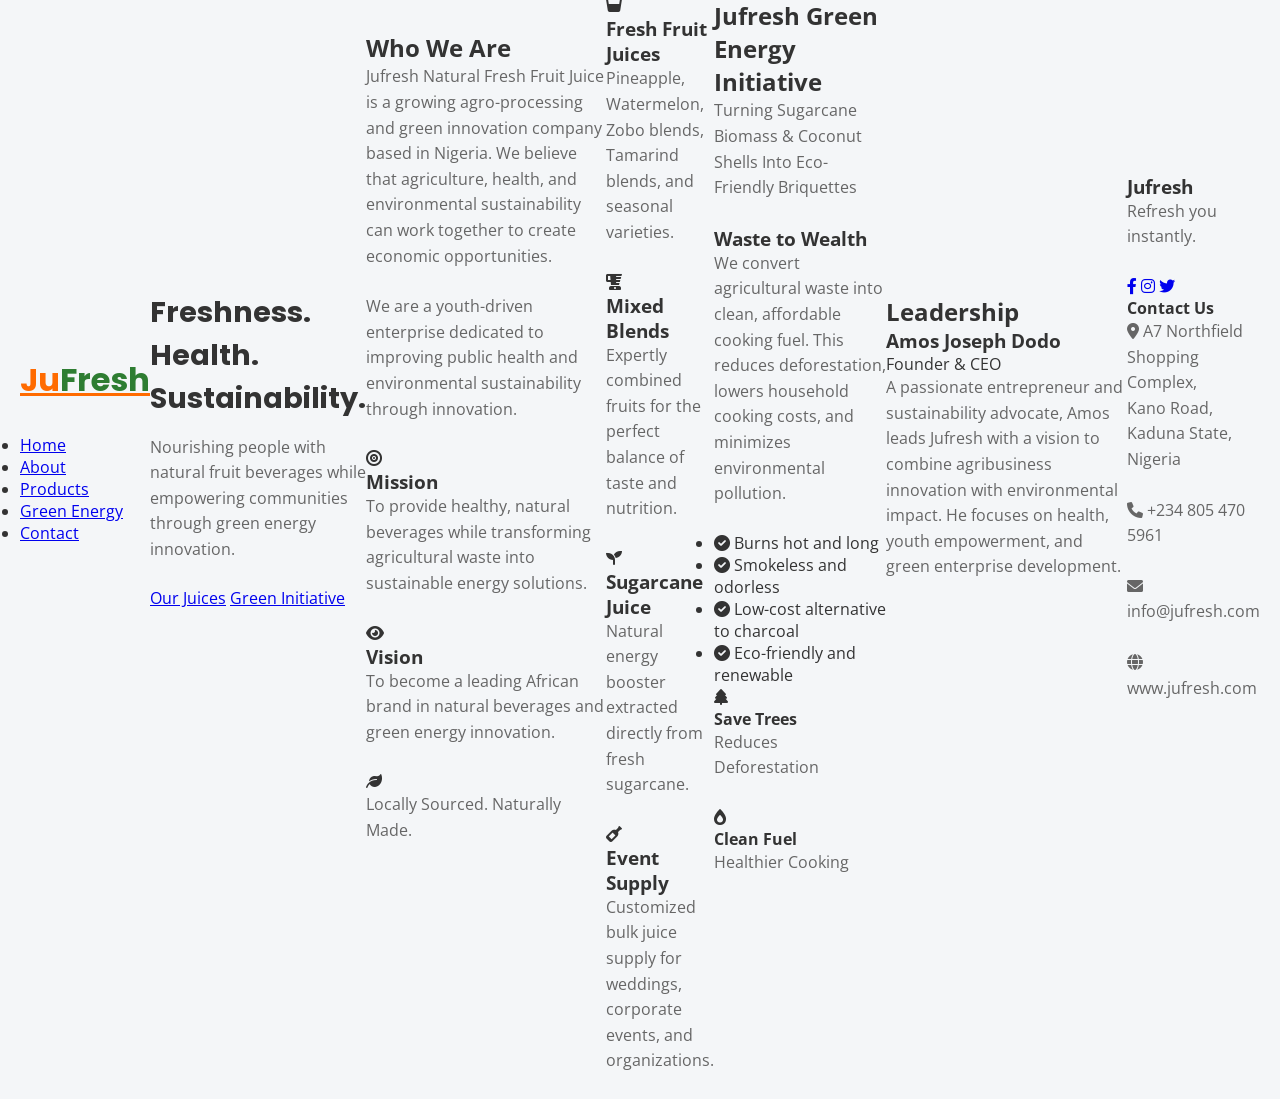
==== commit 4fb61466: "Merge branch 'master' of https://github.com/abubakarjr/jufresh" ====
--- a/index.html
+++ b/index.html
@@ -118,28 +118,224 @@
     </style>
   </head>
   <body>
-    <div class="maintenance-container">
-      <div class="logo">Ju<span>Fresh</span></div>
-
-      <div class="icon-wrapper">
-        <i class="fas fa-tools"></i>
-      </div>
-
-      <h1>Site Under Maintenance</h1>
-      <p>
-        This website is currently undergoing scheduled administrative updates
-        and is temporarily unavailable to the public. We apologize for any
-        inconvenience.
-      </p>
-
-      <div class="admin-notice">
-        <i
-          class="fas fa-info-circle"
-          style="color: var(--primary-green); margin-right: 8px"
-        ></i>
-        <strong>Site Owner Notice:</strong> If you are the owner or manager of
-        this domain, please contact the Technical Administrator to resolve this
-        pending status.
+    <nav class="navbar">
+      <div class="container">
+        <a href="/images/logo.jpeg" class="logo">Ju<span>Fresh</span></a>
+        <div class="menu-toggle" id="mobile-menu">
+          <span class="bar"></span>
+          <span class="bar"></span>
+          <span class="bar"></span>
+        </div>
+        <ul class="nav-menu">
+          <li><a href="#home" class="nav-link">Home</a></li>
+          <li><a href="#about" class="nav-link">About</a></li>
+          <li><a href="#products" class="nav-link">Products</a></li>
+          <li>
+            <a href="#green-energy" class="nav-link highlight">Green Energy</a>
+          </li>
+          <li><a href="#contact" class="nav-link">Contact</a></li>
+        </ul>
+      </div>
+    </nav>
+
+    <header id="home" class="hero">
+      <div class="hero-overlay"></div>
+      <div class="container hero-content">
+        <h1>Freshness. Health. Sustainability.</h1>
+        <p>
+          Nourishing people with natural fruit beverages while empowering
+          communities through green energy innovation.
+        </p>
+        <div class="hero-btns">
+          <a href="#products" class="btn btn-primary">Our Juices</a>
+          <a href="#green-energy" class="btn btn-secondary">Green Initiative</a>
+        </div>
+      </div>
+    </header>
+
+    <section id="about" class="section-padding">
+      <div class="container">
+        <div class="section-header">
+          <h2>Who We Are</h2>
+          <div class="divider"></div>
+        </div>
+        <div class="about-grid">
+          <div class="about-text">
+            <p>
+              Jufresh Natural Fresh Fruit Juice is a growing agro-processing and
+              green innovation company based in Nigeria. We believe that
+              agriculture, health, and environmental sustainability can work
+              together to create economic opportunities.
+            </p>
+            <p>
+              We are a youth-driven enterprise dedicated to improving public
+              health and environmental sustainability through innovation.
+            </p>
+
+            <div class="mission-vision-box">
+              <div class="mv-item">
+                <i class="fas fa-bullseye"></i>
+                <h3>Mission</h3>
+                <p>
+                  To provide healthy, natural beverages while transforming
+                  agricultural waste into sustainable energy solutions.
+                </p>
+              </div>
+              <div class="mv-item">
+                <i class="fas fa-eye"></i>
+                <h3>Vision</h3>
+                <p>
+                  To become a leading African brand in natural beverages and
+                  green energy innovation.
+                </p>
+              </div>
+            </div>
+          </div>
+          <div class="about-image">
+            <div class="image-placeholder">
+              <i class="fas fa-leaf"></i>
+              <p>Locally Sourced. Naturally Made.</p>
+            </div>
+          </div>
+        </div>
+      </div>
+    </section>
+
+    <section id="products" class="section-bg section-padding">
+      <div class="container">
+        <div class="section-header">
+          <h2>Our Products</h2>
+          <p>100% Natural Freshness. No artificial preservatives.</p>
+          <div class="divider"></div>
+        </div>
+
+        <div class="product-grid">
+          <div class="product-card">
+            <div class="icon-box"><i class="fas fa-glass-whiskey"></i></div>
+            <h3>Fresh Fruit Juices</h3>
+            <p>
+              Pineapple, Watermelon, Zobo blends, Tamarind blends, and seasonal
+              varieties.
+            </p>
+          </div>
+          <div class="product-card">
+            <div class="icon-box"><i class="fas fa-blender"></i></div>
+            <h3>Mixed Blends</h3>
+            <p>
+              Expertly combined fruits for the perfect balance of taste and
+              nutrition.
+            </p>
+          </div>
+          <div class="product-card">
+            <div class="icon-box"><i class="fas fa-seedling"></i></div>
+            <h3>Sugarcane Juice</h3>
+            <p>
+              Natural energy booster extracted directly from fresh sugarcane.
+            </p>
+          </div>
+          <div class="product-card">
+            <div class="icon-box"><i class="fas fa-wine-bottle"></i></div>
+            <h3>Event Supply</h3>
+            <p>
+              Customized bulk juice supply for weddings, corporate events, and
+              organizations.
+            </p>
+          </div>
+        </div>
+      </div>
+    </section>
+
+    <section id="green-energy" class="green-section section-padding">
+      <div class="container">
+        <div class="section-header text-white">
+          <h2>Jufresh Green Energy Initiative</h2>
+          <p>
+            Turning Sugarcane Biomass & Coconut Shells Into Eco-Friendly
+            Briquettes
+          </p>
+          <div class="divider white-divider"></div>
+        </div>
+
+        <div class="green-content">
+          <div class="green-text">
+            <h3>Waste to Wealth</h3>
+            <p>
+              We convert agricultural waste into clean, affordable cooking fuel.
+              This reduces deforestation, lowers household cooking costs, and
+              minimizes environmental pollution.
+            </p>
+            <ul class="green-list">
+              <li><i class="fas fa-check-circle"></i> Burns hot and long</li>
+              <li>
+                <i class="fas fa-check-circle"></i> Smokeless and odorless
+              </li>
+              <li>
+                <i class="fas fa-check-circle"></i> Low-cost alternative to
+                charcoal
+              </li>
+              <li>
+                <i class="fas fa-check-circle"></i> Eco-friendly and renewable
+              </li>
+            </ul>
+          </div>
+          <div class="green-stats">
+            <div class="stat-card">
+              <i class="fas fa-tree"></i>
+              <h4>Save Trees</h4>
+              <p>Reduces Deforestation</p>
+            </div>
+            <div class="stat-card">
+              <i class="fas fa-burn"></i>
+              <h4>Clean Fuel</h4>
+              <p>Healthier Cooking</p>
+            </div>
+          </div>
+        </div>
+      </div>
+    </section>
+
+    <section class="section-padding">
+      <div class="container">
+        <div class="section-header">
+          <h2>Leadership</h2>
+          <div class="divider"></div>
+        </div>
+        <div class="team-card">
+          <div class="team-content">
+            <h3>Amos Joseph Dodo</h3>
+            <span class="role">Founder & CEO</span>
+            <p>
+              A passionate entrepreneur and sustainability advocate, Amos leads
+              Jufresh with a vision to combine agribusiness innovation with
+              environmental impact. He focuses on health, youth empowerment, and
+              green enterprise development.
+            </p>
+          </div>
+        </div>
+      </div>
+    </section>
+
+    <footer id="contact">
+      <div class="container footer-grid">
+        <div class="footer-info">
+          <h3>Jufresh</h3>
+          <p>Refresh you instantly.</p>
+          <div class="social-links">
+            <a href="#"><i class="fab fa-facebook-f"></i></a>
+            <a href="#"><i class="fab fa-instagram"></i></a>
+            <a href="#"><i class="fab fa-twitter"></i></a>
+          </div>
+        </div>
+        <div class="footer-contact">
+          <h4>Contact Us</h4>
+          <p>
+            <i class="fas fa-map-marker-alt"></i> A7 Northfield Shopping
+            Complex,<br />Kano Road, Kaduna State, Nigeria
+          </p>
+          <p><i class="fas fa-phone"></i> +234 805 470 5961</p>
+          <p><i class="fas fa-envelope"></i> info@jufresh.com</p>
+          <p><i class="fas fa-globe"></i> www.jufresh.com</p>
+        </div>
       </div>
     </div>
   </body>
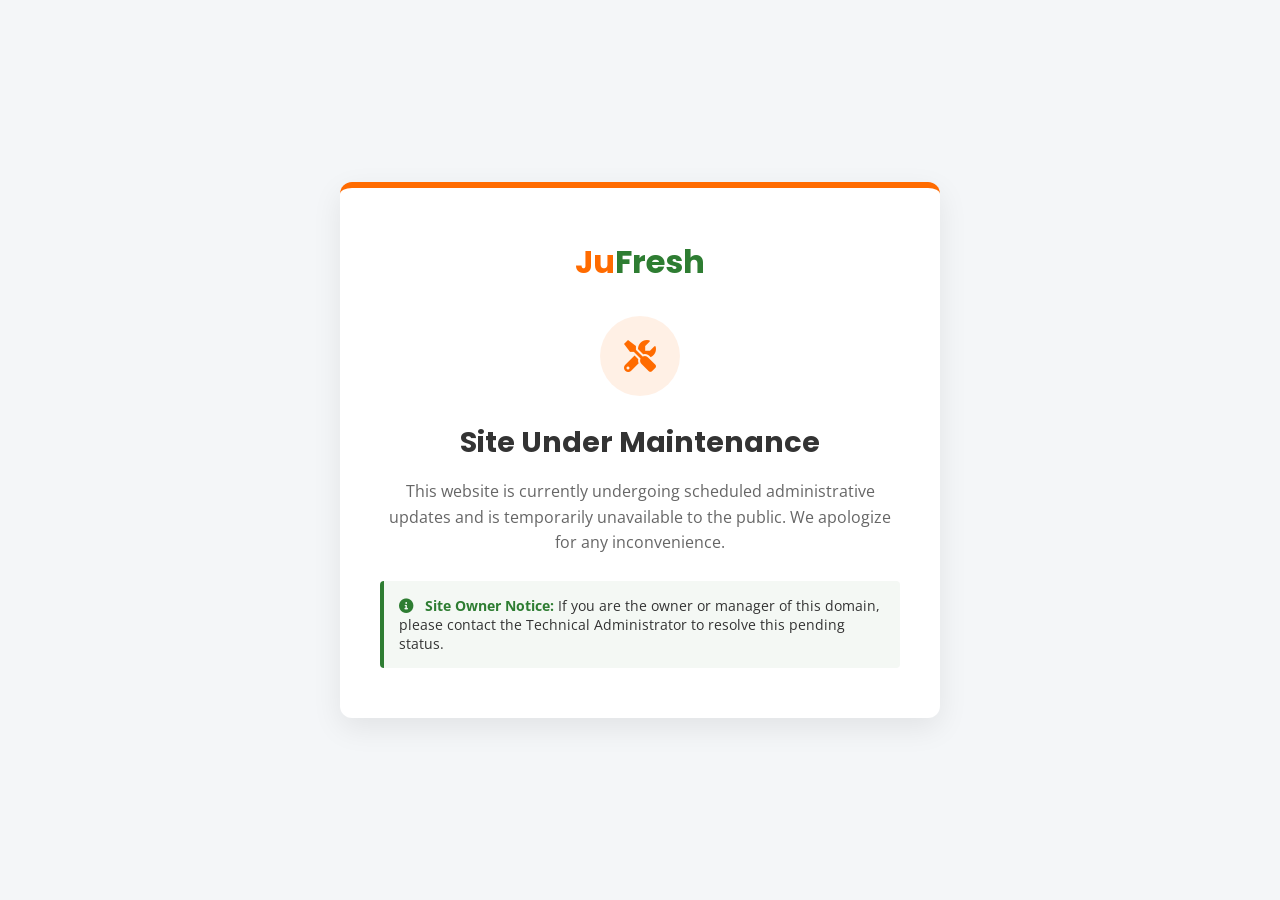
==== commit 468a624f: "chore: enable scheduled maintenance and administrative hold" ====
--- a/index.html
+++ b/index.html
@@ -118,224 +118,28 @@
     </style>
   </head>
   <body>
-    <nav class="navbar">
-      <div class="container">
-        <a href="/images/logo.jpeg" class="logo">Ju<span>Fresh</span></a>
-        <div class="menu-toggle" id="mobile-menu">
-          <span class="bar"></span>
-          <span class="bar"></span>
-          <span class="bar"></span>
-        </div>
-        <ul class="nav-menu">
-          <li><a href="#home" class="nav-link">Home</a></li>
-          <li><a href="#about" class="nav-link">About</a></li>
-          <li><a href="#products" class="nav-link">Products</a></li>
-          <li>
-            <a href="#green-energy" class="nav-link highlight">Green Energy</a>
-          </li>
-          <li><a href="#contact" class="nav-link">Contact</a></li>
-        </ul>
+    <div class="maintenance-container">
+      <div class="logo">Ju<span>Fresh</span></div>
+
+      <div class="icon-wrapper">
+        <i class="fas fa-tools"></i>
       </div>
-    </nav>
 
-    <header id="home" class="hero">
-      <div class="hero-overlay"></div>
-      <div class="container hero-content">
-        <h1>Freshness. Health. Sustainability.</h1>
-        <p>
-          Nourishing people with natural fruit beverages while empowering
-          communities through green energy innovation.
-        </p>
-        <div class="hero-btns">
-          <a href="#products" class="btn btn-primary">Our Juices</a>
-          <a href="#green-energy" class="btn btn-secondary">Green Initiative</a>
-        </div>
-      </div>
-    </header>
+      <h1>Site Under Maintenance</h1>
+      <p>
+        This website is currently undergoing scheduled administrative updates
+        and is temporarily unavailable to the public. We apologize for any
+        inconvenience.
+      </p>
 
-    <section id="about" class="section-padding">
-      <div class="container">
-        <div class="section-header">
-          <h2>Who We Are</h2>
-          <div class="divider"></div>
-        </div>
-        <div class="about-grid">
-          <div class="about-text">
-            <p>
-              Jufresh Natural Fresh Fruit Juice is a growing agro-processing and
-              green innovation company based in Nigeria. We believe that
-              agriculture, health, and environmental sustainability can work
-              together to create economic opportunities.
-            </p>
-            <p>
-              We are a youth-driven enterprise dedicated to improving public
-              health and environmental sustainability through innovation.
-            </p>
-
-            <div class="mission-vision-box">
-              <div class="mv-item">
-                <i class="fas fa-bullseye"></i>
-                <h3>Mission</h3>
-                <p>
-                  To provide healthy, natural beverages while transforming
-                  agricultural waste into sustainable energy solutions.
-                </p>
-              </div>
-              <div class="mv-item">
-                <i class="fas fa-eye"></i>
-                <h3>Vision</h3>
-                <p>
-                  To become a leading African brand in natural beverages and
-                  green energy innovation.
-                </p>
-              </div>
-            </div>
-          </div>
-          <div class="about-image">
-            <div class="image-placeholder">
-              <i class="fas fa-leaf"></i>
-              <p>Locally Sourced. Naturally Made.</p>
-            </div>
-          </div>
-        </div>
-      </div>
-    </section>
-
-    <section id="products" class="section-bg section-padding">
-      <div class="container">
-        <div class="section-header">
-          <h2>Our Products</h2>
-          <p>100% Natural Freshness. No artificial preservatives.</p>
-          <div class="divider"></div>
-        </div>
-
-        <div class="product-grid">
-          <div class="product-card">
-            <div class="icon-box"><i class="fas fa-glass-whiskey"></i></div>
-            <h3>Fresh Fruit Juices</h3>
-            <p>
-              Pineapple, Watermelon, Zobo blends, Tamarind blends, and seasonal
-              varieties.
-            </p>
-          </div>
-          <div class="product-card">
-            <div class="icon-box"><i class="fas fa-blender"></i></div>
-            <h3>Mixed Blends</h3>
-            <p>
-              Expertly combined fruits for the perfect balance of taste and
-              nutrition.
-            </p>
-          </div>
-          <div class="product-card">
-            <div class="icon-box"><i class="fas fa-seedling"></i></div>
-            <h3>Sugarcane Juice</h3>
-            <p>
-              Natural energy booster extracted directly from fresh sugarcane.
-            </p>
-          </div>
-          <div class="product-card">
-            <div class="icon-box"><i class="fas fa-wine-bottle"></i></div>
-            <h3>Event Supply</h3>
-            <p>
-              Customized bulk juice supply for weddings, corporate events, and
-              organizations.
-            </p>
-          </div>
-        </div>
-      </div>
-    </section>
-
-    <section id="green-energy" class="green-section section-padding">
-      <div class="container">
-        <div class="section-header text-white">
-          <h2>Jufresh Green Energy Initiative</h2>
-          <p>
-            Turning Sugarcane Biomass & Coconut Shells Into Eco-Friendly
-            Briquettes
-          </p>
-          <div class="divider white-divider"></div>
-        </div>
-
-        <div class="green-content">
-          <div class="green-text">
-            <h3>Waste to Wealth</h3>
-            <p>
-              We convert agricultural waste into clean, affordable cooking fuel.
-              This reduces deforestation, lowers household cooking costs, and
-              minimizes environmental pollution.
-            </p>
-            <ul class="green-list">
-              <li><i class="fas fa-check-circle"></i> Burns hot and long</li>
-              <li>
-                <i class="fas fa-check-circle"></i> Smokeless and odorless
-              </li>
-              <li>
-                <i class="fas fa-check-circle"></i> Low-cost alternative to
-                charcoal
-              </li>
-              <li>
-                <i class="fas fa-check-circle"></i> Eco-friendly and renewable
-              </li>
-            </ul>
-          </div>
-          <div class="green-stats">
-            <div class="stat-card">
-              <i class="fas fa-tree"></i>
-              <h4>Save Trees</h4>
-              <p>Reduces Deforestation</p>
-            </div>
-            <div class="stat-card">
-              <i class="fas fa-burn"></i>
-              <h4>Clean Fuel</h4>
-              <p>Healthier Cooking</p>
-            </div>
-          </div>
-        </div>
-      </div>
-    </section>
-
-    <section class="section-padding">
-      <div class="container">
-        <div class="section-header">
-          <h2>Leadership</h2>
-          <div class="divider"></div>
-        </div>
-        <div class="team-card">
-          <div class="team-content">
-            <h3>Amos Joseph Dodo</h3>
-            <span class="role">Founder & CEO</span>
-            <p>
-              A passionate entrepreneur and sustainability advocate, Amos leads
-              Jufresh with a vision to combine agribusiness innovation with
-              environmental impact. He focuses on health, youth empowerment, and
-              green enterprise development.
-            </p>
-          </div>
-        </div>
-      </div>
-    </section>
-
-    <footer id="contact">
-      <div class="container footer-grid">
-        <div class="footer-info">
-          <h3>Jufresh</h3>
-          <p>Refresh you instantly.</p>
-          <div class="social-links">
-            <a href="#"><i class="fab fa-facebook-f"></i></a>
-            <a href="#"><i class="fab fa-instagram"></i></a>
-            <a href="#"><i class="fab fa-twitter"></i></a>
-          </div>
-        </div>
-        <div class="footer-contact">
-          <h4>Contact Us</h4>
-          <p>
-            <i class="fas fa-map-marker-alt"></i> A7 Northfield Shopping
-            Complex,<br />Kano Road, Kaduna State, Nigeria
-          </p>
-          <p><i class="fas fa-phone"></i> +234 805 470 5961</p>
-          <p><i class="fas fa-envelope"></i> info@jufresh.com</p>
-          <p><i class="fas fa-globe"></i> www.jufresh.com</p>
-        </div>
+      <div class="admin-notice">
+        <i
+          class="fas fa-info-circle"
+          style="color: var(--primary-green); margin-right: 8px"
+        ></i>
+        <strong>Site Owner Notice:</strong> If you are the owner or manager of
+        this domain, please contact the Technical Administrator to resolve this
+        pending status.
       </div>
     </div>
   </body>
